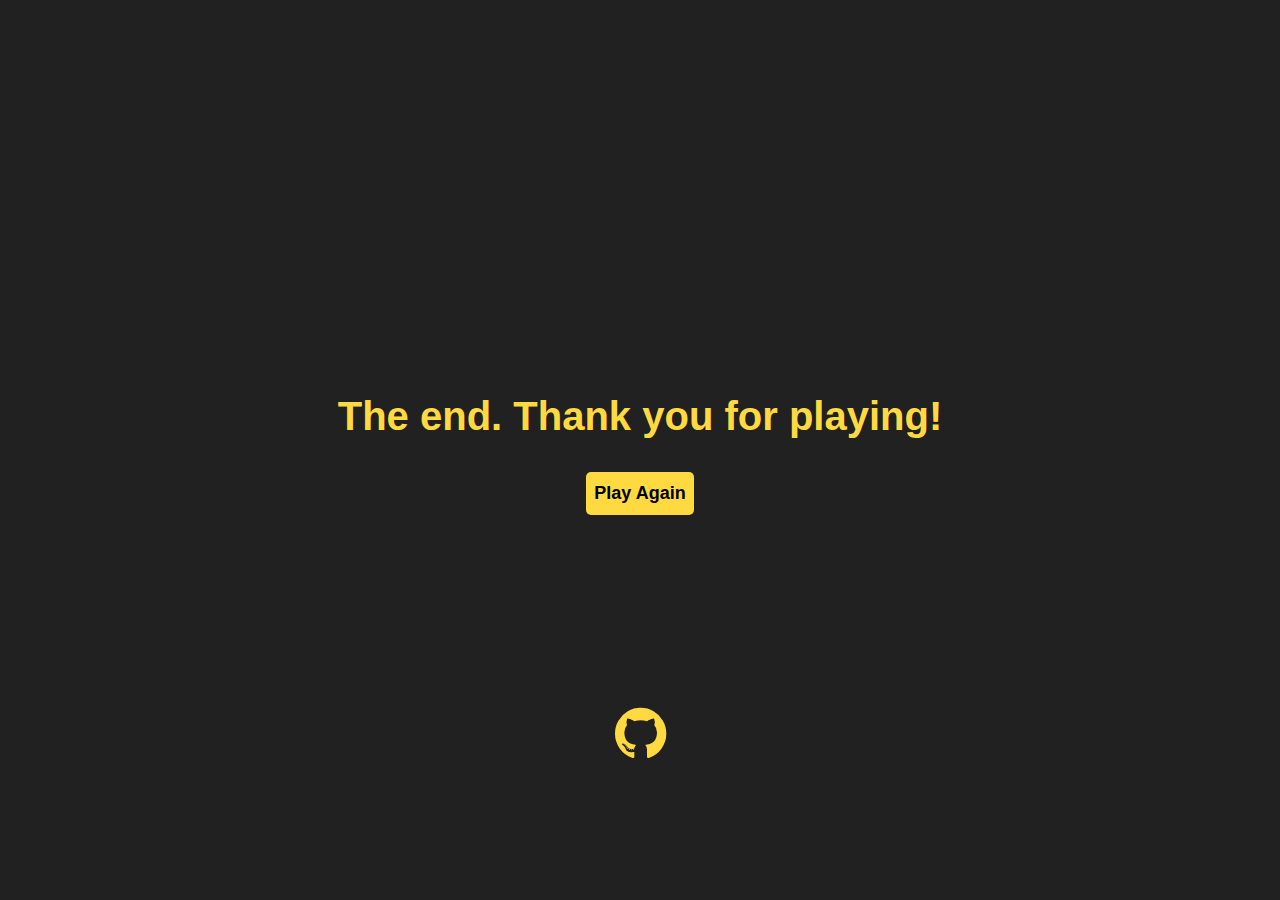
==== again.html @ 6d0c1ad0 "A simple game" ====
<!DOCTYPE html>
<html lang="en">
<head>
    <meta charset="UTF-8">
    <meta http-equiv="X-UA-Compatible" content="IE=edge">
    <meta name="viewport" content="width=device-width, initial-scale=1.0">
    <link rel="stylesheet" href="https://cdn.jsdelivr.net/npm/bootstrap@4.3.1/dist/css/bootstrap.min.css" integrity="sha384-ggOyR0iXCbMQv3Xipma34MD+dH/1fQ784/j6cY/iJTQUOhcWr7x9JvoRxT2MZw1T" crossorigin="anonymous">
    <link rel="stylesheet" href="https://cdnjs.cloudflare.com/ajax/libs/font-awesome/4.7.0/css/font-awesome.min.css">
    <link rel="stylesheet" href="./styles/styles.css">
    <script defer src="/again.js"></script>
    <title>Quiz App</title>
</head>
<link rel="icon" type="image/png" href="/js-yellow.svg?">
<body class="d-flex flex-column justify-content-center">

    <p class="text">The end. Thank you for playing!</p>

    <button id="again-btn" class="again-btn">Play Again</button>

    <div class="d-flex justify-content-center fixed-bottom">
        <a href="https://github.com/amiridlan" target="_blank" class="link"><i class="fa fa-github"></i></a>
    </div>
</body>
</html>
---- styles/styles.css ----
* {
    box-sizing: border-box;
    padding: 0;
    margin: 0;
}

body {
    background-color: #212121;
    
    display: flex;
    width: 100vw;
    height: 100vh;
    justify-content: center;
    align-items: center;
}

.main-container {
    max-width: 80%;
    background-color: #ffd940;
    border-radius: 5px;
    padding: 20px;
}

.title {
    color: #212121;
    font-size: 50px;
    font-weight: bold;
    padding-bottom: 8px;
}

.text {
    color: #ffd940;
    font-size: 40px;
    font-weight: bold;
}

#questions {
    padding-bottom: 15px;
    font-size: 16px;
    font-weight: bold;
}

/*BUTTONS*/
.btn {
    background-color: #212121;
    color: white;
    border: none;
    outline: none;
    margin: 3px;
    padding-left: 15px;
    padding-right: 15px;  
}

.btn.correct-ans {
    background-color: green;
}

.btn.wrong-ans {
    background-color: red;
}

.btn:hover, .start-btn:hover, .next-btn:hover, .again-btn:hover {
    background-color: #d48b00;
    color: white;
    border: none;
    outline: none;
}

.btn-grid {
    display: grid;
    grid-template-columns: repeat(2, auto);
}


.controls-container {
    display: flex;
    justify-content: center;
    align-items: center;
}

.next-container {
    display: flex;
    justify-content: center;
    align-items: center;
    padding-top: 0.5em;
}

.start-btn {
    background-color: #212121;
    border: none;
    color: white;
    border-radius: 5px;
    padding: 5px 20px;
    font-size: 25px;
}

.next-btn {
    visibility: hidden;
    background-color: #ffd940;
    border: none;
    color: black;
    border-radius: 5px;
    padding: 5px 20px;
    margin-top: 10px;
    font-size: 20px;
    font-weight: bold;
}

.again-btn {
    background-color: #ffd940;
    border-radius: 5px;
    border: none;
    outline: none;
    padding: 8px;
    margin-top: 10px;
    font-size: 18px;
    font-weight: bold;
}

.hide {
    visibility: hidden;
    position: absolute;
}

/*GITHUB LINK*/
.link {
    color: #ffd940;
    font-size: 60px;
    font-weight: bold;
    margin-bottom: 2em;
}

.link:hover {
    color: #d48b00;
}
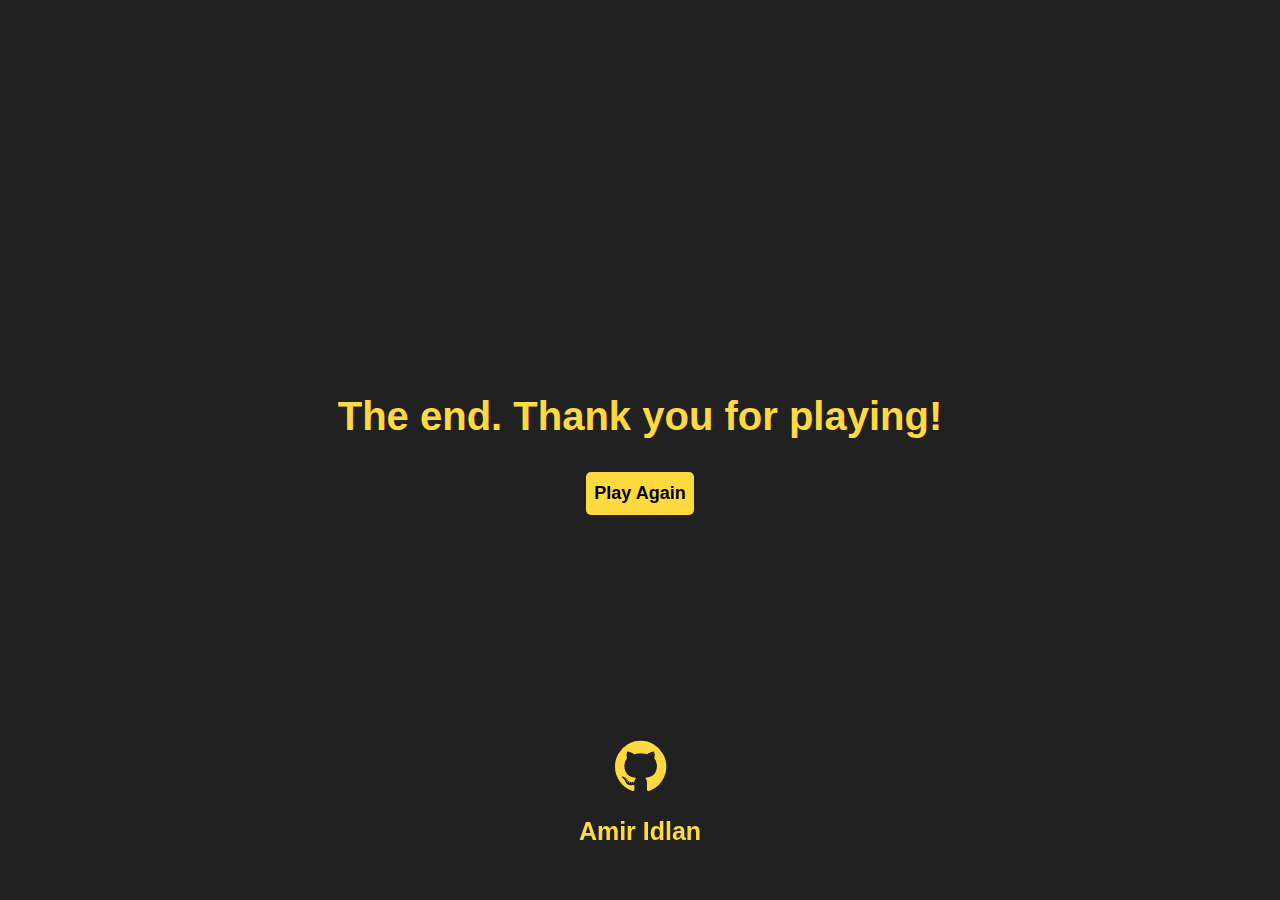
==== commit e0a80056: "update github link" ====
--- a/again.html
+++ b/again.html
@@ -7,7 +7,7 @@
     <link rel="stylesheet" href="https://cdn.jsdelivr.net/npm/bootstrap@4.3.1/dist/css/bootstrap.min.css" integrity="sha384-ggOyR0iXCbMQv3Xipma34MD+dH/1fQ784/j6cY/iJTQUOhcWr7x9JvoRxT2MZw1T" crossorigin="anonymous">
     <link rel="stylesheet" href="https://cdnjs.cloudflare.com/ajax/libs/font-awesome/4.7.0/css/font-awesome.min.css">
     <link rel="stylesheet" href="./styles/styles.css">
-    <script defer src="/again.js"></script>
+    <script defer src="./again.js"></script>
     <title>Quiz App</title>
 </head>
 <link rel="icon" type="image/png" href="/js-yellow.svg?">
@@ -17,8 +17,9 @@
 
     <button id="again-btn" class="again-btn">Play Again</button>
 
-    <div class="d-flex justify-content-center fixed-bottom">
+    <div class="d-flex flex-column align-items-center justify-content-center fixed-bottom">
         <a href="https://github.com/amiridlan" target="_blank" class="link"><i class="fa fa-github"></i></a>
+        <p class="text-name">Amir Idlan</p>
     </div>
 </body>
 </html>--- a/styles/styles.css
+++ b/styles/styles.css
@@ -32,6 +32,13 @@
     color: #ffd940;
     font-size: 40px;
     font-weight: bold;
+}
+
+.text-name {
+    color: #ffd940;
+    font-size: 25px;
+    font-weight: bold;
+    margin-bottom: 2em;
 }
 
 #questions {
@@ -127,9 +134,8 @@
     color: #ffd940;
     font-size: 60px;
     font-weight: bold;
-    margin-bottom: 2em;
 }
 
 .link:hover {
     color: #d48b00;
-}+}
